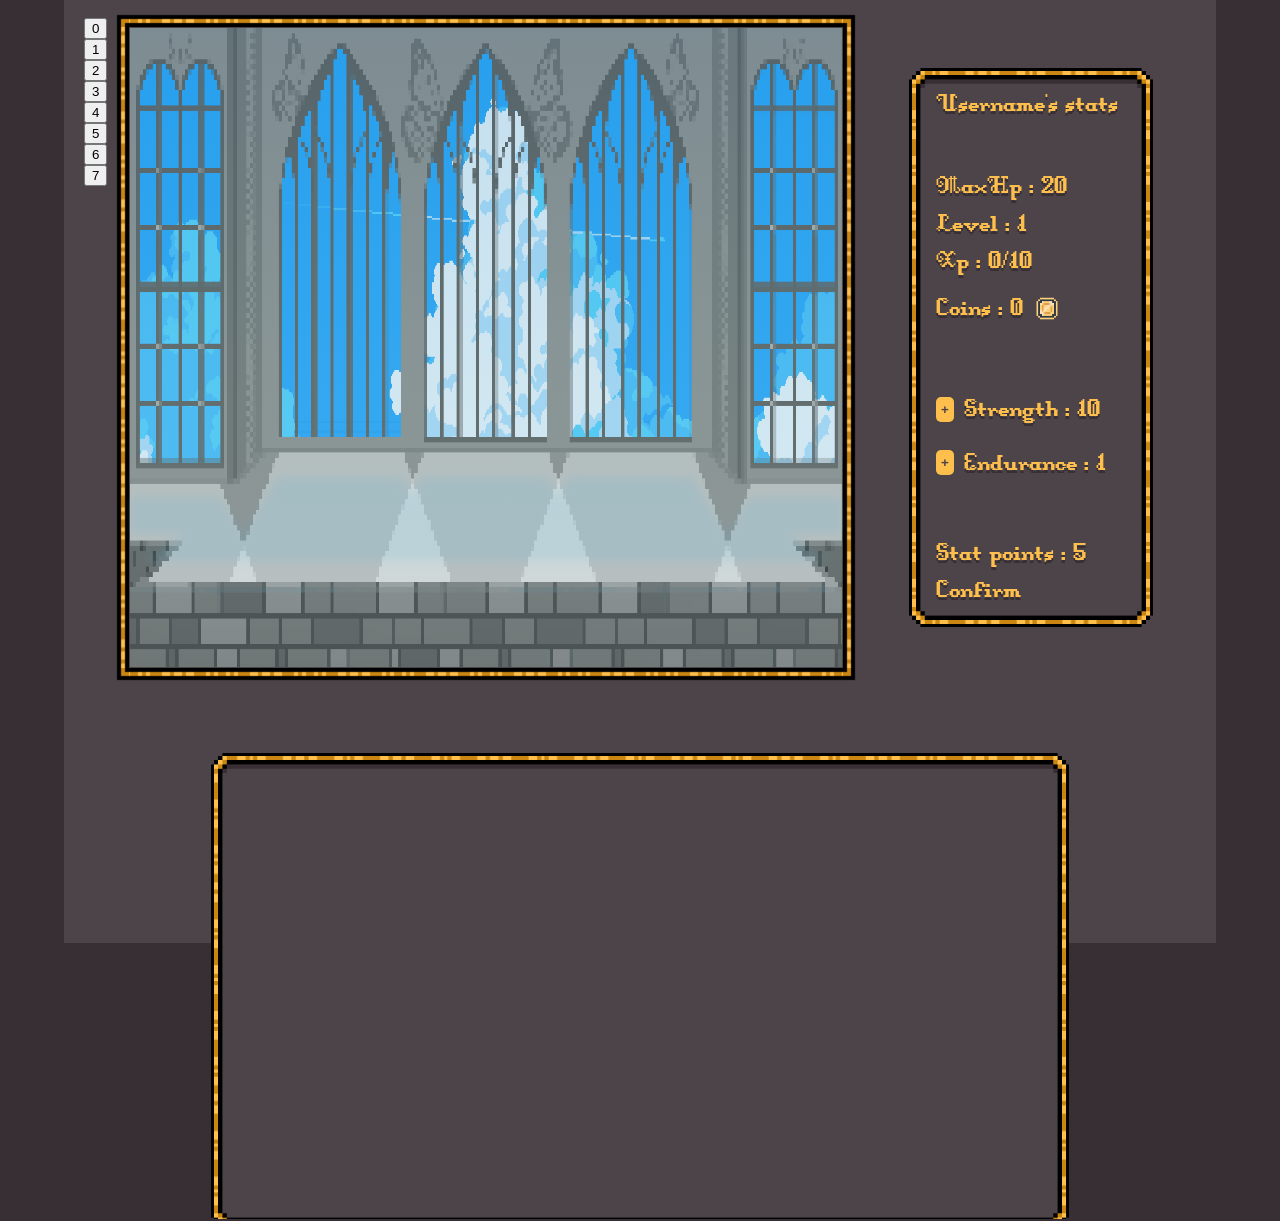
==== gameScreen.html @ abaf0cdb "fixed image path" ====
<!DOCTYPE html>
<html lang="eng">
    <head>
        <title>Game Screen</title>
        <meta http-equiv="Content-type" content="text/html;charset=UFT-8" />
        <link rel="stylesheet" href="./css/styleGame.css">
        <script src="./js/scriptGame.js" type="module" defer></script>
    </head>

    <body>
        <div class="sideControlPanel">
            <button class="controlButton">0</button>
            <button class="controlButton">1</button>
            <button class="controlButton">2</button>
            <button class="controlButton">3</button>
            <button class="controlButton">4</button>
            <button class="controlButton">5</button>
            <button class="controlButton">6</button>
            <button class="controlButton">7</button>
        </div>

        <div class="centerSection">  
            <div class="levelContainer">
                <div class="levelPopUp hidden">
                    <p class="popUpText">Victory!</p>
                    <p class="popUpText">You've cleared the stage</p>
                    <p id="clickAnywhere">Click anywhere to continue</p>
                </div>

                <span class="levelLight"></span>

                <div class="roomFillings hidden">
                    <span class="nextRoomBtn hidden">Next room >></span>

                    <div class="generalRoomUI">
                        <div class="playerElement">
                            <img class="healthBarStatus" src="./assets/UI/healthBarAlive.png" alt="">
                            <span class="healthBar"></span>
                            <span class="currentHealth playerHealth">55/55</span>
                            <img class="playerSprite" src="./assets/Fallback/rogue26Upscale.png" alt="">
                            <span class="name playerName">Username</span>
                        </div>
                        <div class="bottomUI">
                            <span class="attackBtn">Attack</span>
                            <div class="stageMap">
                                <span class="mapThread"></span>
                                <img src="./assets/UI/combatMap.png" alt="">
                                <img src="./assets/UI/combatMap.png" alt="">
                                <img src="./assets/UI/combatMap.png" alt="">
                                <img src="./assets/UI/currentlyAtMap.png" alt="">
                                <img src="./assets/UI/traderMap.png" alt="">
                                <img src="./assets/UI/bossMap.png" alt="">
                            </div>
                        </div>
                    </div>
                    <div class="combatRoom hidden">
                        <div class="enemyElement">
                            <img class="healthBarStatus" src="./assets/UI/healthBarAlive.png" alt="">
                            <span class="healthBar"></span>
                            <span class="currentHealth enemyHealth">55/55</span>
                            <img class="enemySprite" src="./assets/Fallback/generallGoblinUpscaled.png" alt="">
                            <span class="name enemyName">Generall Goblin</span>
                        </div>
                        <img class="roomChest" src="./assets/UI/chestClosed.png" alt="">
                    </div>
                    <div class="traderRoom hidden">
                        <img class="traderBG" src="./assets/UI/traderRoomBG.png" alt="">

                        <div class="containerEquipment">
                            <img class="traderOffer equipmentOffer" src="./assets/Fallback/testChestplate.png" alt="">
                            <div class="objectDescription equipmentDescription">
                                <p>Object name</p>
                                <p>Stat bonus</p>
                                <p>Effect description</p>
                                <p>Price : XX Coins</p>
                            </div>
                        </div>
                        
                        <div class="containerWeapon">
                            <img class="traderOffer weaponOffer" src="./assets/Fallback/testWeapon.png" alt="">
                            <div class="objectDescription weaponDescription">
                                <p>Object Name</p>
                                <p>Damage value</p>
                                <p>Effect description</p>
                                <p>Price : XX Coins</p>
                            </div>
                        </div>
                        
                        <div class="containerUsable">
                            <img class="traderOffer usableOffer" src="./assets/Fallback/testUsable.png" alt="">
                            <div class="objectDescription usableDescription">
                                <p>Object Name</p>
                                <p>Effect description</p>
                                <p>Number of uses</p>
                                <p>Price : XX Coins</p>
                            </div>
                        </div>

                    </div>
                </div>
                
                <img class="backgroundImg" src="./assets/Fallback/sky1.png" alt="">
                <img class="platformImg" src="./assets/Fallback/room1Pixel.png" alt="">
                <svg class="windowLight" viewBox="0 0 1920 221.24"><polygon class="windowLight" points="0 55.44 244.07 55.44 304.8 156.83 399.67 0 733.02 0 761.62 47.27 790.21 0 1123.56 0 1152.26 47.44 1180.96 0 1514.31 0 1607.92 155.61 1667.91 56.44 1920 56.44 1920 148.86 1770.84 148.86 1883.6 225.04 36.4 225.04 150.16 148.86 0 148.86 0 55.44"/></svg>
            </div>
            <div class="sidePanel">
                <p>Username's stats</p>
                <br>
                <p id="MaxHp"></p>
                <p id="Level"></p>
                <p id="Xp"></p>
                <p class="specialLine"><span id="Coins"></span><img src="./assets/UI/traderMap.png" alt=""></p>
                <br>
                <p class="specialLine"><button id="StrengthButton">+</button><span id="Strength">Strength : 10 (+0)</span></p>
                <p class="specialLine"><button id="EnduranceButton">+</button><span id="Endurance">Endurance : 1 (+0)</span></p>
                <br>
                <p id="Points">Stat points : XX</p>
                <p class="confirmButton" id="ConfirmButton">Confirm</p>
            </div>
        </div>

        <span class="blackoutPanel hidden"></span>

        <div class="playerInventory">
                
        </div>
        
    </body>
</html>
---- css/styleGame.css ----
@import url("gameElements.css");

:root {
    --background-color : #4c4449;
    --text-color : #febf4c ;
    --text-shadow : #382f35 ;
}

.levelPop {
    --text-color : #65a854 ;
    --text-shadow : #2d611f ;
}

.defeatPop {
    --text-color : #b12f29 ;
    --text-shadow : #840e09 ;
}

.victoryPop {
    --text-color : #febf4c ;
    --text-shadow : #382f35 ;
}

@font-face {
    font-family: dungeonFont;
    src: url("../assets/Misc/DungeonFont.ttf");
}

html {
    background-color: var(--text-shadow);
    display: flex;
    flex-direction: column;
    align-items: center;
}

body {
    width: 90vw;
    height: 105vh;
    overflow: hidden;
    font-family: "dungeonFont";
    background-color: var(--background-color);
    position: relative;
    top: -10px;

    display: flex;
    flex-direction: column;
    align-items: center;
}

.hidden {
    display: none !important;
}

.levelContainer {
    position: relative;
    background-color: var(--background-color);
    width: 60vw;
    height: 71vh;
    display: flex;
    flex-direction: column;
    justify-content: flex-end;
    align-content: flex-start;
    
    border-image-slice: 15 15 15 15;
    border-image-width: 20px 20px 20px 20px;
    border-image-outset: 18px 18px 18px 18px;
    border-image-repeat: repeat repeat;
    border-image-source: url("../assets/UI/roomBorder.png");
    border-style: solid; 
}

.platformImg {
    position: absolute;
    z-index: 2;
    width: 100%;
    height: 100%;
}

.backgroundImg {
    position: absolute;;
    z-index: 1;
    width: 99%;
    height: 99%;
}

.levelLight {
    display: block;
    position: absolute;
    z-index: 8;
    width: 100%;
    height: 100%;
    background: linear-gradient(180deg,rgba(72, 172, 212, 1) 0%, rgba(142, 224, 230, 1) 50%, rgba(193, 242, 247, 1) 100%);
    opacity: 0.15;
}

.windowLight {
    z-index: 3;
    position: absolute;
    top: 36.8vh;
    fill:rgba(72, 172, 212, 1);
    display: block;
    width: 100%;
    height: 50%;
    opacity: 0.4;
    filter: blur(4px);
}

.centerSection {
    margin-top: 3vh;
    width: fit-content;
    height: fit-content;
    gap: 5vw;
    display: flex;
    align-items: center;
    justify-content: space-around;
}

.sidePanel {
    border-image-slice: 28 28 28 28;
    border-image-width: 20px 20px 20px 20px;
    border-image-outset: 0px 0px 0px 0px;
    border-image-repeat: repeat repeat;
    border-image-source: url("/assets/UI/sidePanelBGScaled.png");
    border-style: solid; 

    width: 25%;
}

.sidePanel * {
    padding-left: 10%;
}

.sidePanel p {
    font-size: 1.8rem;
    line-height: 0.3;
    color: var(--text-color);
    text-shadow: 0px 3px var(--text-shadow);
    max-width: 80%;
}

.specialLine {
    display: flex;
    align-items: center;
    justify-content: flex-start;
}

.specialLine * {
    padding: 0;
}

.specialLine  img {
    padding: 0;
    width: 15%;
    height: auto;
    padding-left: 10px;
}

.specialLine button {
    padding: 5px;
    font-weight: bolder;
    color: var(--background-color);
    background-color: var(--text-color);
    border: none;
    border-radius: 5px;
    margin-right: 10px;
}

.specialLine button:hover {
    filter: brightness(1.1);
}

.specialLine button:active {
    filter: brightness(0.9);
}

.playerInventory {
    position: absolute;
    z-index: 21;
    top: 85vh;

    border-image-slice: 28 28 28 28;
    border-image-width: 20px 20px 20px 20px;
    border-image-outset: 10px 10px 10px 10px;
    border-image-repeat: repeat repeat;
    border-image-source: url("/assets/UI/sidePanelBGScaled.png");
    border-style: solid; 
    background-color: var(--background-color);

    width: 65vw;
    height: 50vh;
    display: flex;
    flex-direction: column;
    justify-content: space-around;
    align-items: center;
}

.playerInventory span {
    display: block;
}

.inventorySlot {
    border-image-slice: 31 28 28 28;
    border-image-width: 20px 20px 20px 20px;
    border-image-outset: 0px 0px 0px 0px;
    border-image-repeat: repeat repeat;
    border-image-source: url("/assets/UI/inventorySlotBasic.png");
    border-style: solid; 

    width: 13vh;
    height: 13vh;
}

.inventoryRow {
    width: 98%;
    display: flex;
    justify-content: space-around;
    align-items: center;
}

.inventorySlot.slotArrow {
    border: none;
}

.inventorySlot.slotArrow img {
    width: 100%;
    height: auto;
    rotate: 0deg;
}

.inventorySlot.slotHelmet {
    border-image-source: url(/assets/UI/inventorySlotHelmet.png);
    background-image: url(/assets/UI/helmetSlot.png);
    background-repeat: no-repeat;
    background-size: cover;
}

.inventorySlot.slotChestplate {
    border-image-source: url(/assets/UI/inventorySlotChestplate.png);
    background-image: url(/assets/UI/chestplateSlot.png);
    background-repeat: no-repeat;
    background-size: cover;
}

.inventorySlot.slotBoots {
    border-image-source: url(/assets/UI/inventorySlotBoots.png);
    background-image: url(/assets/UI/bootsSlot.png);
    background-repeat: no-repeat;
    background-size: cover;
}

.inventorySlot.slotHands {
    border-image-source: url(/assets/UI/inventorySlotHands.png);
    background-image: url(/assets/UI/handsSlot.png);
    background-repeat: no-repeat;
    background-size: cover;
}

.inventorySlot.slotWeapon {
    border-image-source: url(/assets/UI/inventorySlotWeapon.png);
    background-image: url(/assets/UI/weaponSlot.png);
    background-repeat: no-repeat;
    background-size: cover;
}

.inventorySlot.slotKeepsake {
    border-image-source: url(/assets/UI/inventorySlotKeepsake.png);
    background-image: url(/assets/UI/keepsakeSlot.png);
    background-repeat: no-repeat;
    background-size: cover;
}

.inventorySlot.slotRing {
    border-image-source: url(/assets/UI/inventorySlotRing.png);
    background-image: url(/assets/UI/ringSlot.png);
    background-repeat: no-repeat;
    background-size: cover;
}

.blackoutPanel {
    width: 100vw;
    height: 100vh;
    position: absolute;
    z-index: 20;  

    display: block;
    background-color: black;
    opacity: 0.0;
}

.levelPopUp {
    position: absolute;
    top: 30%;
    z-index: 19;
    align-self: center;
    justify-self: center;

    width: 100%;
    height: 40%;

    background-color: rgba(0, 0, 0, 0.5);
    color: var(--text-color);
    text-shadow: 0px 3px var(--text-shadow);
    font-size: 3rem;
    line-height: 0.5;
    text-align: center;

    clip-path: rect(0px 0% 100% 0px round 0%);
}

.levelPopUp p {
    padding: 0;
    margin-top: 23px;
}

#clickAnywhere {
    font-size: 1.5rem;
    animation-name: bigSmall;
    animation-duration: 1200ms;
    animation-iteration-count: infinite;
}

@keyframes bigSmall {
    0% {transform: scale(1);}
    50% {transform: scale(1.1);}
    100% {transform: scale(1);}
}

.sideControlPanel {
    position: absolute;
    z-index: 20;
    display: flex;
    flex-direction: column;
    left: 20px;
    top: 20px;
}

.confirmButton {
    cursor: pointer;
}

.resetButton {
    cursor: pointer;
}
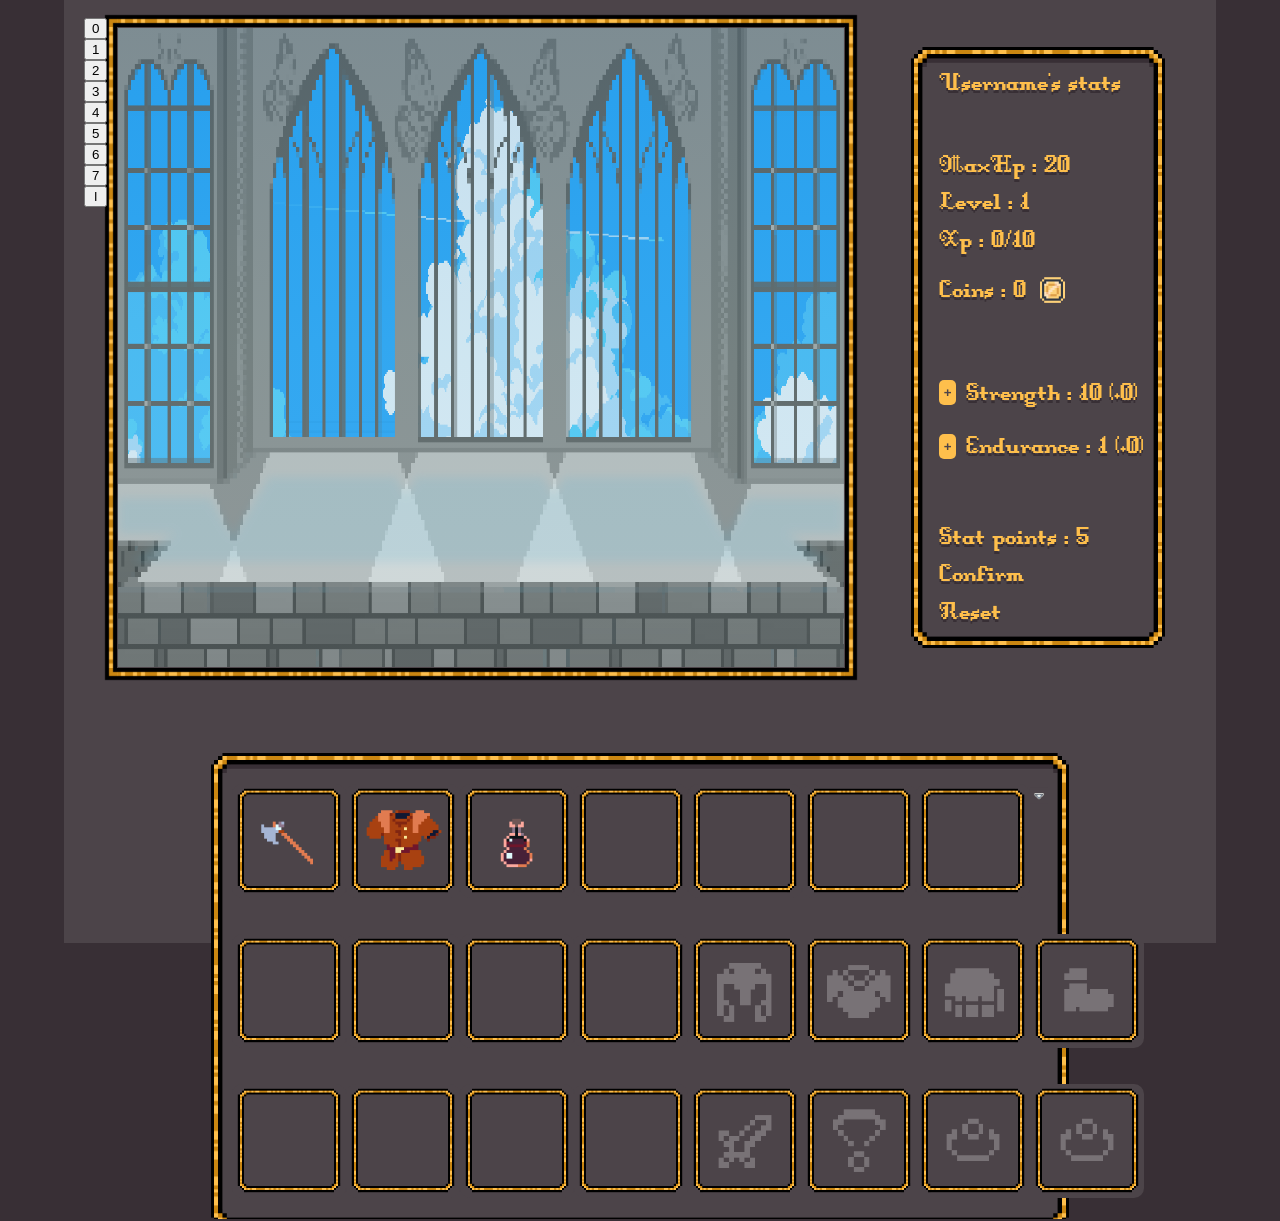
==== commit 114b2e03: "Merge branch 'develop' into levelup-function" ====
--- a/gameScreen.html
+++ b/gameScreen.html
@@ -12,11 +12,12 @@
             <button class="controlButton">0</button>
             <button class="controlButton">1</button>
             <button class="controlButton">2</button>
-            <button class="controlButton">3</button>
+            <button class="controlButton">3</button> <!--level up fun-->
             <button class="controlButton">4</button>
             <button class="controlButton">5</button>
             <button class="controlButton">6</button>
             <button class="controlButton">7</button>
+            <button id="levelupButton">l</button> <!--Will delete after backend and xp mechanic-->
         </div>
 
         <div class="centerSection">  
@@ -116,6 +117,7 @@
                 <br>
                 <p id="Points">Stat points : XX</p>
                 <p class="confirmButton" id="ConfirmButton">Confirm</p>
+                <p class="resetButton" id="resetButton">Reset</p>
             </div>
         </div>
 
--- a/css/styleGame.css
+++ b/css/styleGame.css
@@ -1,4 +1,5 @@
 @import url("gameElements.css");
+@import url("inventoryStyle.css");
 
 :root {
     --background-color : #4c4449;
@@ -120,10 +121,10 @@
     border-image-width: 20px 20px 20px 20px;
     border-image-outset: 0px 0px 0px 0px;
     border-image-repeat: repeat repeat;
-    border-image-source: url("/assets/UI/sidePanelBGScaled.png");
+    border-image-source: url("../assets/UI/sidePanelBGScaled.png");
     border-style: solid; 
 
-    width: 25%;
+    width: 25% !important;
 }
 
 .sidePanel * {
@@ -135,13 +136,14 @@
     line-height: 0.3;
     color: var(--text-color);
     text-shadow: 0px 3px var(--text-shadow);
-    max-width: 80%;
+    max-width: 250px;
 }
 
 .specialLine {
     display: flex;
     align-items: center;
     justify-content: flex-start;
+    max-width: 220px;
 }
 
 .specialLine * {
@@ -173,109 +175,6 @@
     filter: brightness(0.9);
 }
 
-.playerInventory {
-    position: absolute;
-    z-index: 21;
-    top: 85vh;
-
-    border-image-slice: 28 28 28 28;
-    border-image-width: 20px 20px 20px 20px;
-    border-image-outset: 10px 10px 10px 10px;
-    border-image-repeat: repeat repeat;
-    border-image-source: url("/assets/UI/sidePanelBGScaled.png");
-    border-style: solid; 
-    background-color: var(--background-color);
-
-    width: 65vw;
-    height: 50vh;
-    display: flex;
-    flex-direction: column;
-    justify-content: space-around;
-    align-items: center;
-}
-
-.playerInventory span {
-    display: block;
-}
-
-.inventorySlot {
-    border-image-slice: 31 28 28 28;
-    border-image-width: 20px 20px 20px 20px;
-    border-image-outset: 0px 0px 0px 0px;
-    border-image-repeat: repeat repeat;
-    border-image-source: url("/assets/UI/inventorySlotBasic.png");
-    border-style: solid; 
-
-    width: 13vh;
-    height: 13vh;
-}
-
-.inventoryRow {
-    width: 98%;
-    display: flex;
-    justify-content: space-around;
-    align-items: center;
-}
-
-.inventorySlot.slotArrow {
-    border: none;
-}
-
-.inventorySlot.slotArrow img {
-    width: 100%;
-    height: auto;
-    rotate: 0deg;
-}
-
-.inventorySlot.slotHelmet {
-    border-image-source: url(/assets/UI/inventorySlotHelmet.png);
-    background-image: url(/assets/UI/helmetSlot.png);
-    background-repeat: no-repeat;
-    background-size: cover;
-}
-
-.inventorySlot.slotChestplate {
-    border-image-source: url(/assets/UI/inventorySlotChestplate.png);
-    background-image: url(/assets/UI/chestplateSlot.png);
-    background-repeat: no-repeat;
-    background-size: cover;
-}
-
-.inventorySlot.slotBoots {
-    border-image-source: url(/assets/UI/inventorySlotBoots.png);
-    background-image: url(/assets/UI/bootsSlot.png);
-    background-repeat: no-repeat;
-    background-size: cover;
-}
-
-.inventorySlot.slotHands {
-    border-image-source: url(/assets/UI/inventorySlotHands.png);
-    background-image: url(/assets/UI/handsSlot.png);
-    background-repeat: no-repeat;
-    background-size: cover;
-}
-
-.inventorySlot.slotWeapon {
-    border-image-source: url(/assets/UI/inventorySlotWeapon.png);
-    background-image: url(/assets/UI/weaponSlot.png);
-    background-repeat: no-repeat;
-    background-size: cover;
-}
-
-.inventorySlot.slotKeepsake {
-    border-image-source: url(/assets/UI/inventorySlotKeepsake.png);
-    background-image: url(/assets/UI/keepsakeSlot.png);
-    background-repeat: no-repeat;
-    background-size: cover;
-}
-
-.inventorySlot.slotRing {
-    border-image-source: url(/assets/UI/inventorySlotRing.png);
-    background-image: url(/assets/UI/ringSlot.png);
-    background-repeat: no-repeat;
-    background-size: cover;
-}
-
 .blackoutPanel {
     width: 100vw;
     height: 100vh;
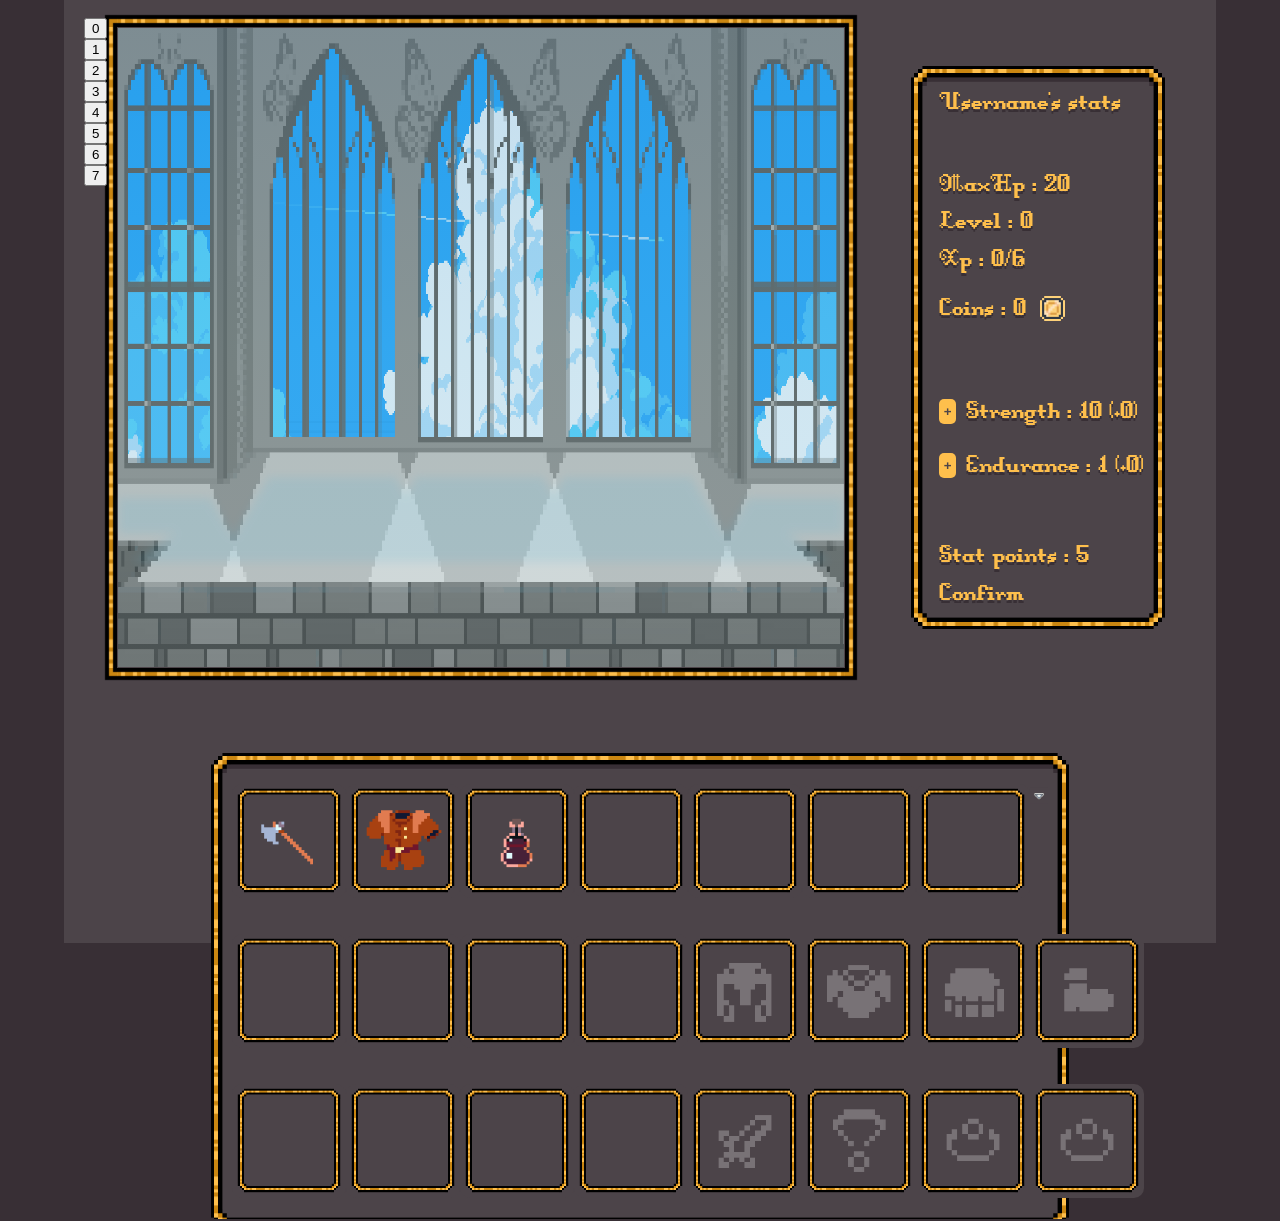
==== commit a20a51a5: "Item Equipment, usable item mechanics + minor fixes" ====
--- a/gameScreen.html
+++ b/gameScreen.html
@@ -12,12 +12,11 @@
             <button class="controlButton">0</button>
             <button class="controlButton">1</button>
             <button class="controlButton">2</button>
-            <button class="controlButton">3</button> <!--level up fun-->
+            <button class="controlButton">3</button>
             <button class="controlButton">4</button>
             <button class="controlButton">5</button>
             <button class="controlButton">6</button>
             <button class="controlButton">7</button>
-            <button id="levelupButton">l</button> <!--Will delete after backend and xp mechanic-->
         </div>
 
         <div class="centerSection">  
@@ -26,6 +25,13 @@
                     <p class="popUpText">Victory!</p>
                     <p class="popUpText">You've cleared the stage</p>
                     <p id="clickAnywhere">Click anywhere to continue</p>
+                </div>
+
+                <div class="bigPopUp hidden">
+                    <p>Title Text</p>
+                    <p>Middle Text</p>
+                    <p>Bottom Text</p>
+                    <p><button class="bigPopButton hidden">Confirm</button><button class="bigPopButton">Cancel</button></p>
                 </div>
 
                 <span class="levelLight"></span>
@@ -117,7 +123,6 @@
                 <br>
                 <p id="Points">Stat points : XX</p>
                 <p class="confirmButton" id="ConfirmButton">Confirm</p>
-                <p class="resetButton" id="resetButton">Reset</p>
             </div>
         </div>
 
--- a/css/styleGame.css
+++ b/css/styleGame.css
@@ -237,6 +237,41 @@
     cursor: pointer;
 }
 
-.resetButton {
-    cursor: pointer;
+.bigPopUp {
+    position: absolute;
+    top: 30%;
+    left: 30%;
+    z-index: 25;
+
+    width: 600px;
+    height: 300px;
+
+    border-radius: 10px;
+    background-color: var(--background-color);
+    box-shadow: 5px 5px var(--text-shadow);
+    color: var(--text-color);
+    text-shadow: 0px 3px var(--text-shadow);
+    font-size: 2rem;
+    line-height: 1;
+    text-align: center;
+}
+
+.bigPopButton {
+    font-family: "dungeonFont";
+    font-size: 2rem;
+    padding: 5px;
+    font-weight: bolder;
+    color: var(--background-color);
+    background-color: var(--text-color);
+    border: none;
+    border-radius: 5px;
+    margin-right: 20px;
+}
+
+.bigPopButton:hover {
+    filter: brightness(1.1);
+}
+
+.bigPopButton:active {
+    filter: brightness(0.9);
 }
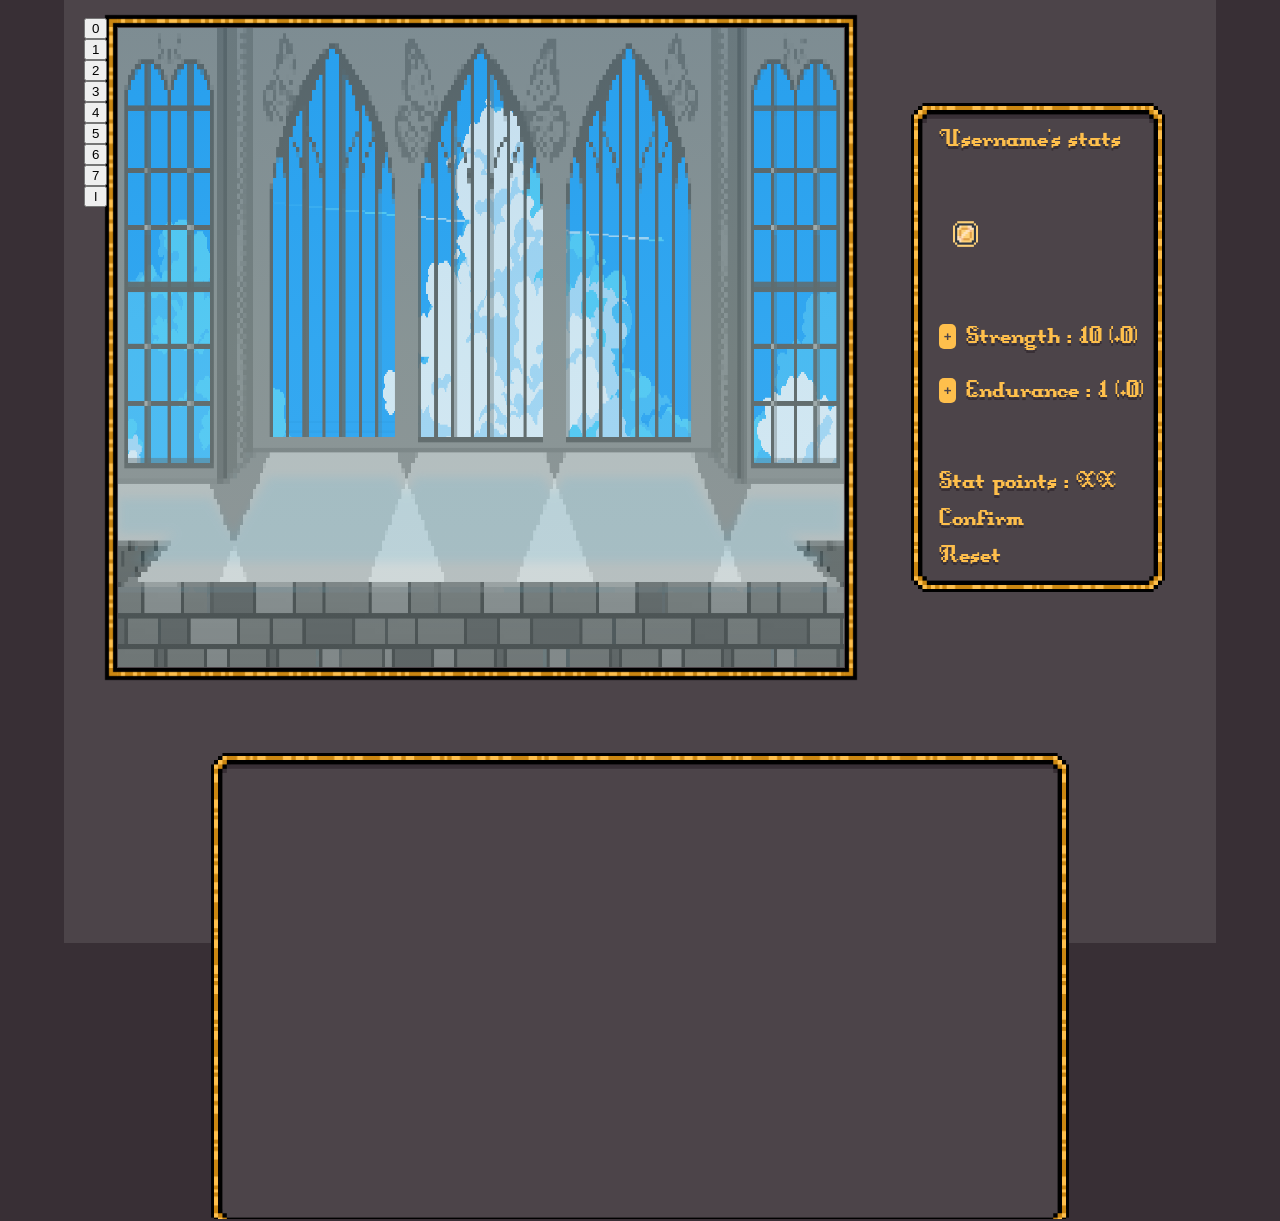
==== commit c7c84549: "Merge branch 'develop' into item-to-player-stats-relation" ====
--- a/gameScreen.html
+++ b/gameScreen.html
@@ -12,11 +12,12 @@
             <button class="controlButton">0</button>
             <button class="controlButton">1</button>
             <button class="controlButton">2</button>
-            <button class="controlButton">3</button>
+            <button class="controlButton">3</button> <!--level up fun-->
             <button class="controlButton">4</button>
             <button class="controlButton">5</button>
             <button class="controlButton">6</button>
             <button class="controlButton">7</button>
+            <button id="levelupButton">l</button> <!--Will delete after backend and xp mechanic-->
         </div>
 
         <div class="centerSection">  
@@ -123,6 +124,7 @@
                 <br>
                 <p id="Points">Stat points : XX</p>
                 <p class="confirmButton" id="ConfirmButton">Confirm</p>
+                <p class="resetButton" id="resetButton">Reset</p>
             </div>
         </div>
 
--- a/css/styleGame.css
+++ b/css/styleGame.css
@@ -274,4 +274,8 @@
 
 .bigPopButton:active {
     filter: brightness(0.9);
+}
+
+.resetButton {
+    cursor: pointer;
 }
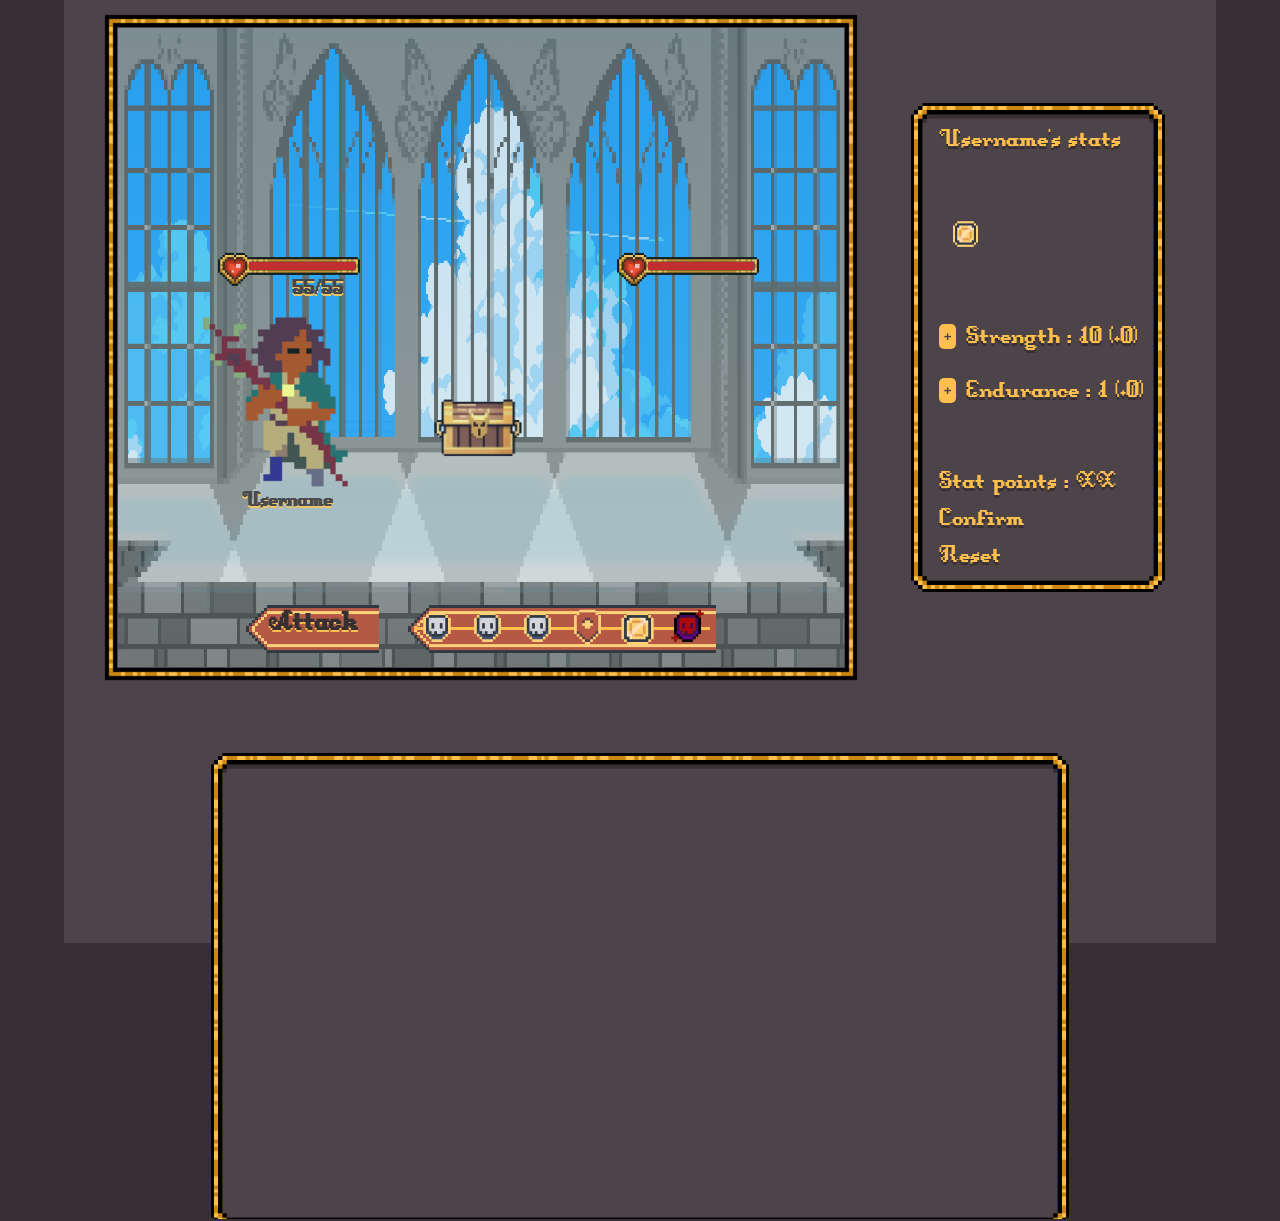
==== commit 0b87c8dc: "enemy-api-generate" ====
--- a/gameScreen.html
+++ b/gameScreen.html
@@ -8,17 +8,17 @@
     </head>
 
     <body>
-        <div class="sideControlPanel">
+        <!--<div class="sideControlPanel">
             <button class="controlButton">0</button>
             <button class="controlButton">1</button>
             <button class="controlButton">2</button>
-            <button class="controlButton">3</button> <!--level up fun-->
+            <button class="controlButton">3</button> level up fun
             <button class="controlButton">4</button>
             <button class="controlButton">5</button>
             <button class="controlButton">6</button>
             <button class="controlButton">7</button>
-            <button id="levelupButton">l</button> <!--Will delete after backend and xp mechanic-->
-        </div>
+            <button id="levelupButton">l</button> Will delete after backend and xp mechanic
+        </div> -->
 
         <div class="centerSection">  
             <div class="levelContainer">
@@ -28,16 +28,9 @@
                     <p id="clickAnywhere">Click anywhere to continue</p>
                 </div>
 
-                <div class="bigPopUp hidden">
-                    <p>Title Text</p>
-                    <p>Middle Text</p>
-                    <p>Bottom Text</p>
-                    <p><button class="bigPopButton hidden">Confirm</button><button class="bigPopButton">Cancel</button></p>
-                </div>
-
                 <span class="levelLight"></span>
 
-                <div class="roomFillings hidden">
+                <div class="roomFillings"> <!--hidden-->
                     <span class="nextRoomBtn hidden">Next room >></span>
 
                     <div class="generalRoomUI">
@@ -61,13 +54,13 @@
                             </div>
                         </div>
                     </div>
-                    <div class="combatRoom hidden">
+                    <div class="combatRoom"> <!--hidden-->
                         <div class="enemyElement">
                             <img class="healthBarStatus" src="./assets/UI/healthBarAlive.png" alt="">
                             <span class="healthBar"></span>
-                            <span class="currentHealth enemyHealth">55/55</span>
-                            <img class="enemySprite" src="./assets/Fallback/generallGoblinUpscaled.png" alt="">
-                            <span class="name enemyName">Generall Goblin</span>
+                            <span class="currentHealth enemyHealth"></span>
+                            <img class="enemySprite" src="" alt=""> <!-- "./assets/Fallback/generallGoblinUpscaled.png" -->
+                            <span class="name enemyName" id="enemyName"></span>
                         </div>
                         <img class="roomChest" src="./assets/UI/chestClosed.png" alt="">
                     </div>
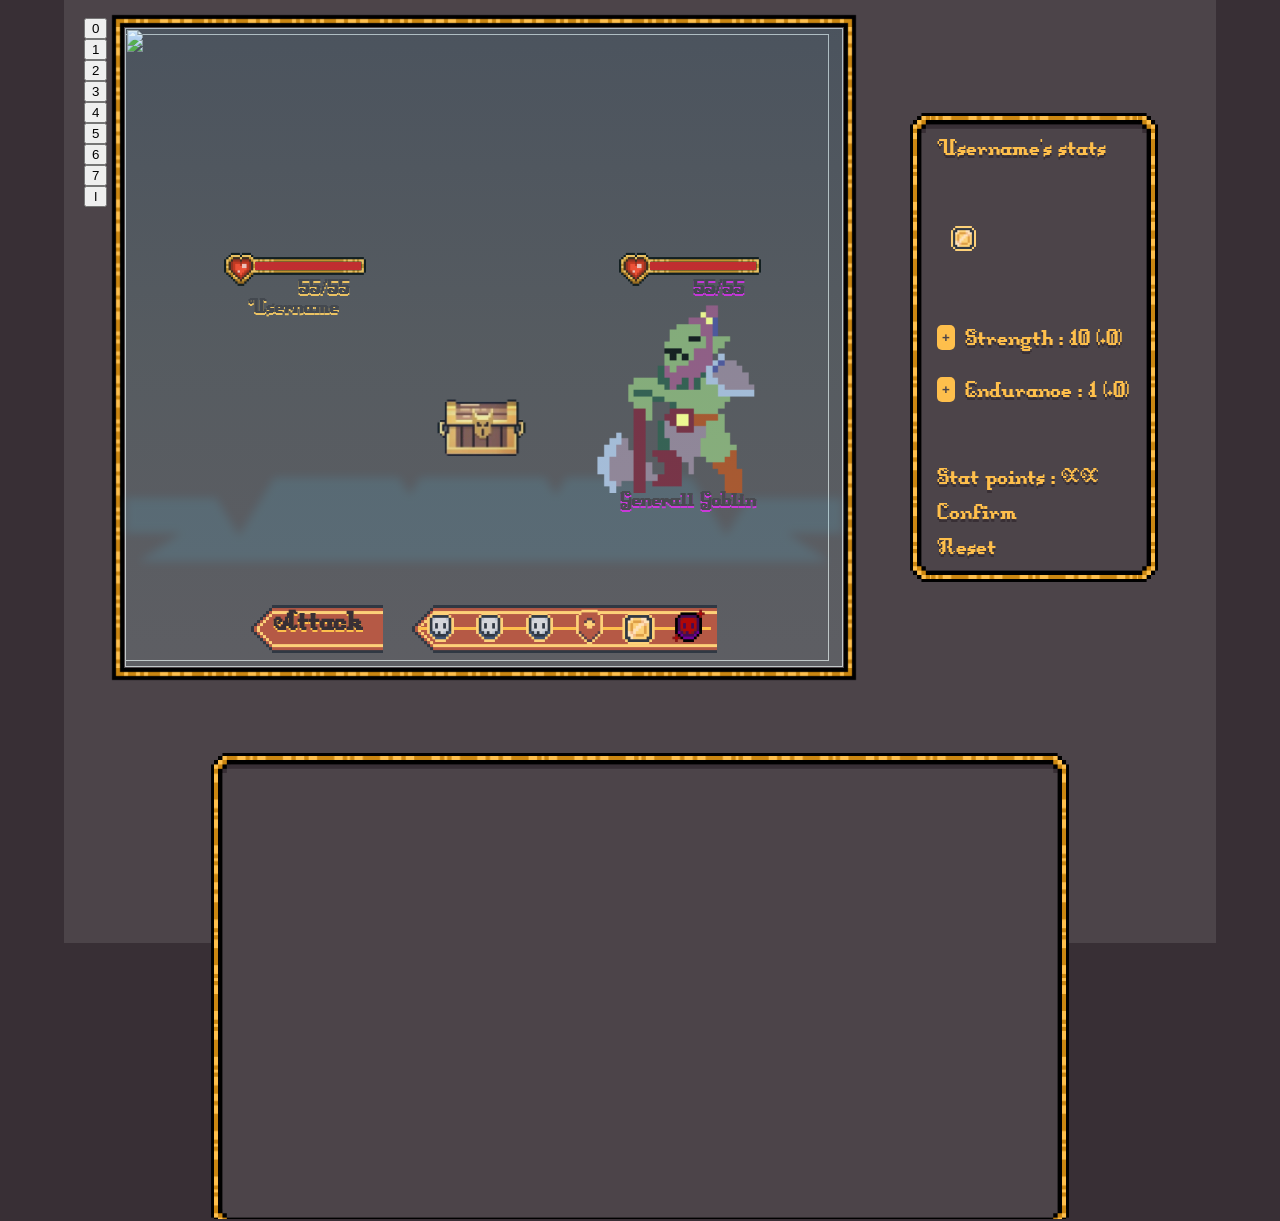
==== commit 9993bbca: "set up screen stuff n backend" ====
--- a/gameScreen.html
+++ b/gameScreen.html
@@ -8,17 +8,17 @@
     </head>
 
     <body>
-        <!--<div class="sideControlPanel">
+        <div class="sideControlPanel">
             <button class="controlButton">0</button>
             <button class="controlButton">1</button>
             <button class="controlButton">2</button>
-            <button class="controlButton">3</button> level up fun
+            <button class="controlButton">3</button> <!--level up fun-->
             <button class="controlButton">4</button>
             <button class="controlButton">5</button>
             <button class="controlButton">6</button>
             <button class="controlButton">7</button>
-            <button id="levelupButton">l</button> Will delete after backend and xp mechanic
-        </div> -->
+            <button id="levelupButton">l</button> <!--Will delete after backend and xp mechanic-->
+        </div>
 
         <div class="centerSection">  
             <div class="levelContainer">
@@ -28,9 +28,16 @@
                     <p id="clickAnywhere">Click anywhere to continue</p>
                 </div>
 
+                <div class="bigPopUp hidden">
+                    <p>Title Text</p>
+                    <p>Middle Text</p>
+                    <p>Bottom Text</p>
+                    <p><button class="bigPopButton hidden">Confirm</button><button class="bigPopButton">Cancel</button></p>
+                </div>
+
                 <span class="levelLight"></span>
 
-                <div class="roomFillings"> <!--hidden-->
+                <div class="roomFillings">
                     <span class="nextRoomBtn hidden">Next room >></span>
 
                     <div class="generalRoomUI">
@@ -38,7 +45,7 @@
                             <img class="healthBarStatus" src="./assets/UI/healthBarAlive.png" alt="">
                             <span class="healthBar"></span>
                             <span class="currentHealth playerHealth">55/55</span>
-                            <img class="playerSprite" src="./assets/Fallback/rogue26Upscale.png" alt="">
+                            <img class="playerSprite" src="" alt="">
                             <span class="name playerName">Username</span>
                         </div>
                         <div class="bottomUI">
@@ -54,13 +61,13 @@
                             </div>
                         </div>
                     </div>
-                    <div class="combatRoom"> <!--hidden-->
+                    <div class="combatRoom ">
                         <div class="enemyElement">
                             <img class="healthBarStatus" src="./assets/UI/healthBarAlive.png" alt="">
                             <span class="healthBar"></span>
-                            <span class="currentHealth enemyHealth"></span>
-                            <img class="enemySprite" src="" alt=""> <!-- "./assets/Fallback/generallGoblinUpscaled.png" -->
-                            <span class="name enemyName" id="enemyName"></span>
+                            <span class="currentHealth enemyHealth">55/55</span>
+                            <img class="enemySprite" src="./assets/Fallback/generallGoblinUpscaled.png" alt="">
+                            <span id="enemyName" class="name enemyName">Generall Goblin</span>
                         </div>
                         <img class="roomChest" src="./assets/UI/chestClosed.png" alt="">
                     </div>
@@ -100,12 +107,12 @@
                     </div>
                 </div>
                 
-                <img class="backgroundImg" src="./assets/Fallback/sky1.png" alt="">
-                <img class="platformImg" src="./assets/Fallback/room1Pixel.png" alt="">
+                <img class="backgroundImg" src="" alt="">
+                <img class="platformImg" src="" alt="">
                 <svg class="windowLight" viewBox="0 0 1920 221.24"><polygon class="windowLight" points="0 55.44 244.07 55.44 304.8 156.83 399.67 0 733.02 0 761.62 47.27 790.21 0 1123.56 0 1152.26 47.44 1180.96 0 1514.31 0 1607.92 155.61 1667.91 56.44 1920 56.44 1920 148.86 1770.84 148.86 1883.6 225.04 36.4 225.04 150.16 148.86 0 148.86 0 55.44"/></svg>
             </div>
             <div class="sidePanel">
-                <p>Username's stats</p>
+                <p id="sideUsername">Username's stats</p>
                 <br>
                 <p id="MaxHp"></p>
                 <p id="Level"></p>
--- a/css/styleGame.css
+++ b/css/styleGame.css
@@ -132,7 +132,7 @@
 }
 
 .sidePanel p {
-    font-size: 1.8rem;
+    font-size: 1.7rem;
     line-height: 0.3;
     color: var(--text-color);
     text-shadow: 0px 3px var(--text-shadow);
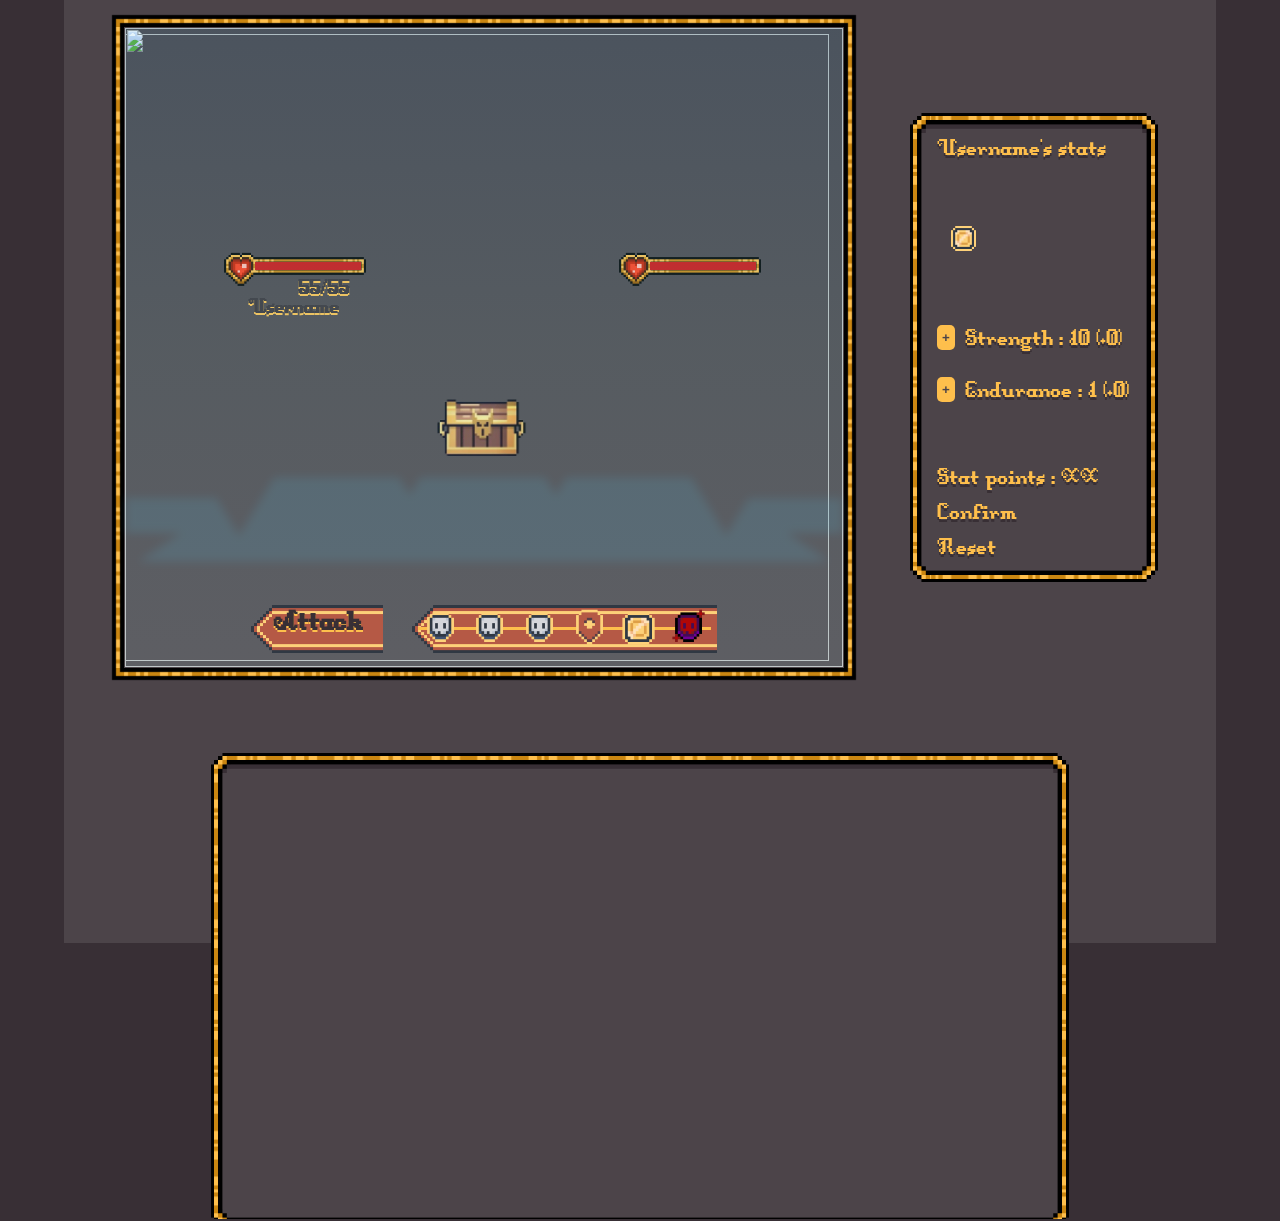
==== commit 87654115: "Merge branch 'develop' into temporal" ====
--- a/gameScreen.html
+++ b/gameScreen.html
@@ -8,17 +8,17 @@
     </head>
 
     <body>
-        <div class="sideControlPanel">
+        <!--<div class="sideControlPanel">
             <button class="controlButton">0</button>
             <button class="controlButton">1</button>
             <button class="controlButton">2</button>
-            <button class="controlButton">3</button> <!--level up fun-->
+            <button class="controlButton">3</button> level up fun
             <button class="controlButton">4</button>
             <button class="controlButton">5</button>
             <button class="controlButton">6</button>
             <button class="controlButton">7</button>
-            <button id="levelupButton">l</button> <!--Will delete after backend and xp mechanic-->
-        </div>
+            <button id="levelupButton">l</button> Will delete after backend and xp mechanic
+        </div> -->
 
         <div class="centerSection">  
             <div class="levelContainer">
@@ -38,6 +38,7 @@
                 <span class="levelLight"></span>
 
                 <div class="roomFillings">
+
                     <span class="nextRoomBtn hidden">Next room >></span>
 
                     <div class="generalRoomUI">
@@ -61,13 +62,15 @@
                             </div>
                         </div>
                     </div>
-                    <div class="combatRoom ">
+
+                    <div class="combatRoom"> <!--hidden-->
                         <div class="enemyElement">
                             <img class="healthBarStatus" src="./assets/UI/healthBarAlive.png" alt="">
                             <span class="healthBar"></span>
-                            <span class="currentHealth enemyHealth">55/55</span>
-                            <img class="enemySprite" src="./assets/Fallback/generallGoblinUpscaled.png" alt="">
-                            <span id="enemyName" class="name enemyName">Generall Goblin</span>
+                            <span class="currentHealth enemyHealth"></span>
+                            <img class="enemySprite" src="" alt=""> <!-- "./assets/Fallback/generallGoblinUpscaled.png" -->
+                            <span class="name enemyName" id="enemyName"></span>
+
                         </div>
                         <img class="roomChest" src="./assets/UI/chestClosed.png" alt="">
                     </div>
